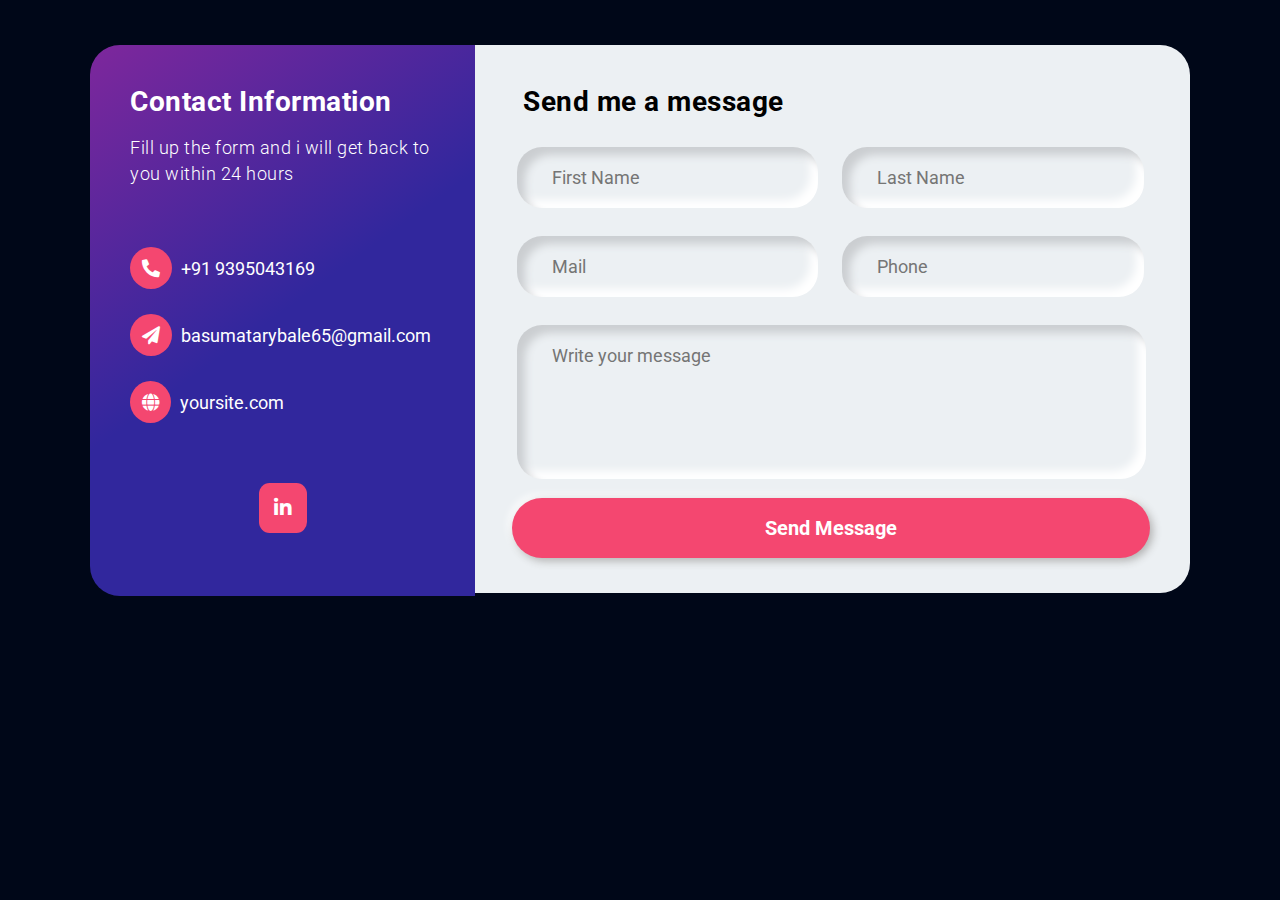
==== contact.html @ 7791de92 "Add files via upload" ====
<!DOCTYPE html>
<html lang="en">
  <head>
    <meta charset="UTF-8" />
    <meta http-equiv="X-UA-Compatible" content="IE=edge" />
    <meta name="viewport" content="width=device-width, initial-scale=1.0" />
    <title>Grabil Basumatary/Contact</title>
    <link
      rel="stylesheet"
      href="https://fonts.googleapis.com/css2?family=Roboto:wght@300;400;500;700&display=swap"
    />
    <!-- Font Awesome CDN -->
    <link
      rel="stylesheet"
      href="https://use.fontawesome.com/releases/v5.15.4/css/all.css"
    />
    <link rel="stylesheet" href="contact.css" />
  </head>
  <body>
    <section id="section-wrapper">
      <div class="box-wrapper">
        <div class="info-wrap">
          <h2 class="info-title">Contact Information</h2>
          <h3 class="info-sub-title">
            Fill up the form and i will get back to you within 24 hours
          </h3>
          <ul class="info-details">
            <li>
              <i class="fas fa-phone-alt"></i>
              <a href="#">+91 9395043169</a>
            </li>
            <li>
              <i class="fas fa-paper-plane"></i>
              <a href="https://mail.google.com/mail/u/0/#inbox"
                >basumatarybale65@gmail.com</a
              >
            </li>
            <li>
              <i class="fas fa-globe"></i>
              <a href="#">yoursite.com</a>
            </li>
          </ul>
          <ul class="social-icons">
            <!--<li>
              <a href="#"><i class="fab fa-facebook"></i></a>
            </li>
            <li>
              <a href="#"><i class="fab fa-twitter"></i></a>
            </li>-->
            <li>
              <a href="https://in.linkedin.com/"
                ><i class="fab fa-linkedin-in"></i
              ></a>
            </li>
          </ul>
        </div>
        <div class="form-wrap">
          <form action="https://api.web3forms.com/submit" method="POST">
            <h2 class="form-title">Send me a message</h2>
            <div class="form-fields">
              <div class="form-group">
                <input
                  type="hidden"
                  name="access_key"
                  value="bd8e9339-b3a0-42c8-835c-68cf7d3691c8"
                />
                <input
                  type="text"
                  class="fname"
                  placeholder="First Name"
                  required
                />
              </div>
              <div class="form-group">
                <input
                  type="text"
                  class="lname"
                  placeholder="Last Name"
                  required
                />
              </div>
              <div class="form-group">
                <input type="email" class="email" placeholder="Mail" required />
              </div>
              <div class="form-group">
                <input
                  type="number"
                  class="phone"
                  placeholder="Phone"
                  required
                />
              </div>
              <div class="form-group">
                <textarea
                  name="message"
                  id=""
                  placeholder="Write your message"
                ></textarea>
              </div>
            </div>
            <input type="submit" value="Send Message" class="submit-button" />
          </form>
        </div>
      </div>
    </section>
  </body>
</html>
---- contact.css ----
*{
    padding: 0;
    margin: 0;
    box-sizing: border-box;
}
body{
    background: #000718; 
}
body, input,textarea, a{
    font-family: 'Roboto', sans-serif;
}
#section-wrapper{
    width: 100%;
    padding: 10px;
}
.box-wrapper{
    position: relative;
    display: table;
    width:1100px;
    margin:auto;
    margin-top:35px;
    border-radius: 30px;
}
.info-wrap{
    width:35%;
    height: 551px;
    padding: 40px;
    float: left;
    display: block;
    border-radius: 30px 0px 0px 30px;
    background: linear-gradient(144deg, rgba(126,39,156,1) 0%, rgba(49,39,157,1) 49%);
    color: #fff;
}
.info-title{
    text-align: left;
    font-size: 28px;
    letter-spacing: 0.5px;
}
.info-sub-title{
    font-size: 18px;
    font-weight: 300;
    margin-top: 17px;
    letter-spacing: 0.5px;
    line-height: 26px;
}
.info-details {
    list-style: none;
    margin: 60px 0px;
}
.info-details li {
    margin-top: 25px;
    font-size: 18px;
    color: #fff;
}
.info-details li i {
    background: #F44770;
    padding: 12px;
    border-radius: 50%;
    margin-right: 5px;
}
.info-details li a {
    color: #fff;
    text-decoration: none;
}
.info-details li a:hover {
    color: #F44770;
}
.social-icons {
    list-style: none;
    text-align: center;
    margin: 20px 0px;
}
.social-icons li {
    display: inline-block;
}
.social-icons li i {
    background: #F44770;
    color: #fff;
    padding: 15px;
    font-size: 20px;
    border-radius: 22%;
    margin: 0px 5px;
    cursor: pointer;
    transition: all .5s;
}
.social-icons li i:hover {
    background: #fff;
    color: #000000;
}
.form-wrap{
    width:65%;
    float: right;
    padding:40px 25px 35px 25px;
    border-radius: 0px 30px 30px 0px;
    background: #ecf0f3;
}
.form-title{
    text-align: left;
    margin-left: 23px;
    font-size: 28px;
    letter-spacing: 0.5px;
}
.form-fields{
    display: table;
    width: 100%;
    padding: 15px 5px 5px 5px;
}
.form-fields input,
.form-fields textarea{
    border: none;
    outline:none;
    background: none;
    font-size: 18px;
    color:#555;
    padding: 20px 10px 20px 5px;
    width:100%
}
.form-fields textarea{
    height: 150px;
    resize: none;
}
.form-group{
    width: 46%;
    float: left;
    padding: 0px 30px;
    margin: 14px 12px;
    border-radius: 25px;
    box-shadow: inset 8px 8px 8px #cbced1, inset -8px -8px 8px #ffffff;
}
.form-fields .form-group:last-child {
    width: 96%;
}
.submit-button{
    width: 96%;
    height: 60px;
    margin: 0px 12px;
    border-radius: 30px;
    font-size: 20px;;
    font-weight: 700;
    outline: none;
    border:none;
    cursor: pointer;
    color:#fff;
    text-align: center;
    background: #F44770;
    box-shadow: 3px 3px 8px #b1b1b1, -3px -3px 8px #ffffff;
    transition: .5s;
}
.submit-button:hover{
    background: #31279d;
}


/* Responsive css */

@media only screen and (max-width: 767px) {
    .box-wrapper{
        width: 100%;
    }
    .info-wrap,
    .form-wrap{
        width: 100%;
        height: inherit;
        float: none;  
    }
    .info-wrap{
        border-radius: 30px 30px 0px 0px;
    }
    .form-wrap{
        border-radius: 0px 0px 30px 30px;
    }
    .form-group{
        width: 100%;
        float: none;
        margin: 25px 0px;
    }
    .form-fields .form-group:last-child, 
    .submit-button{
        width: 100%;
    }
    .submit-button{
        margin: 10px 0px;
    }
   
}
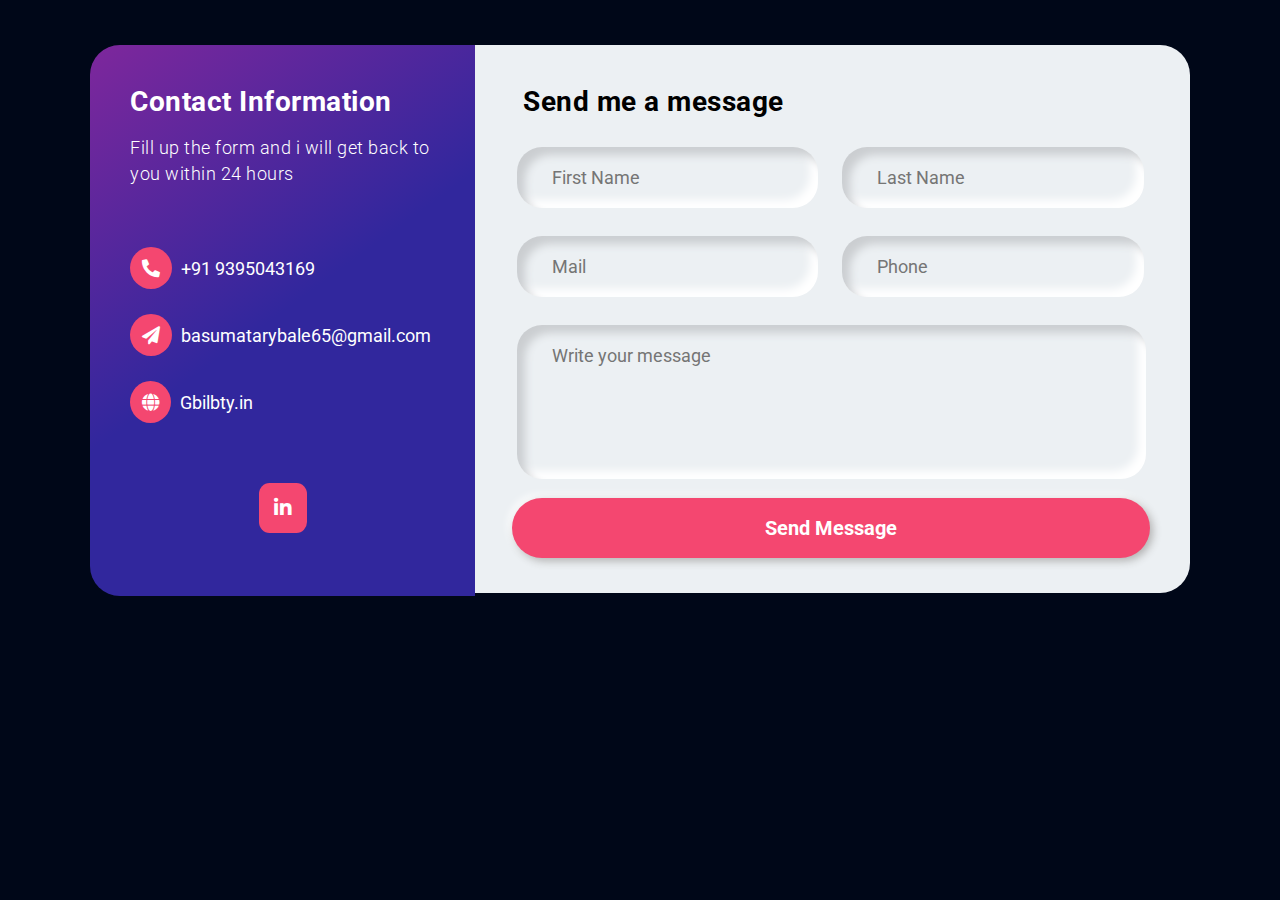
==== commit 219a83b2: "Update contact.html" ====
--- a/contact.html
+++ b/contact.html
@@ -37,7 +37,7 @@
             </li>
             <li>
               <i class="fas fa-globe"></i>
-              <a href="#">yoursite.com</a>
+              <a href="https://gorkha123sf.github.io/Gbilbty.in/">Gbilbty.in</a>
             </li>
           </ul>
           <ul class="social-icons">
